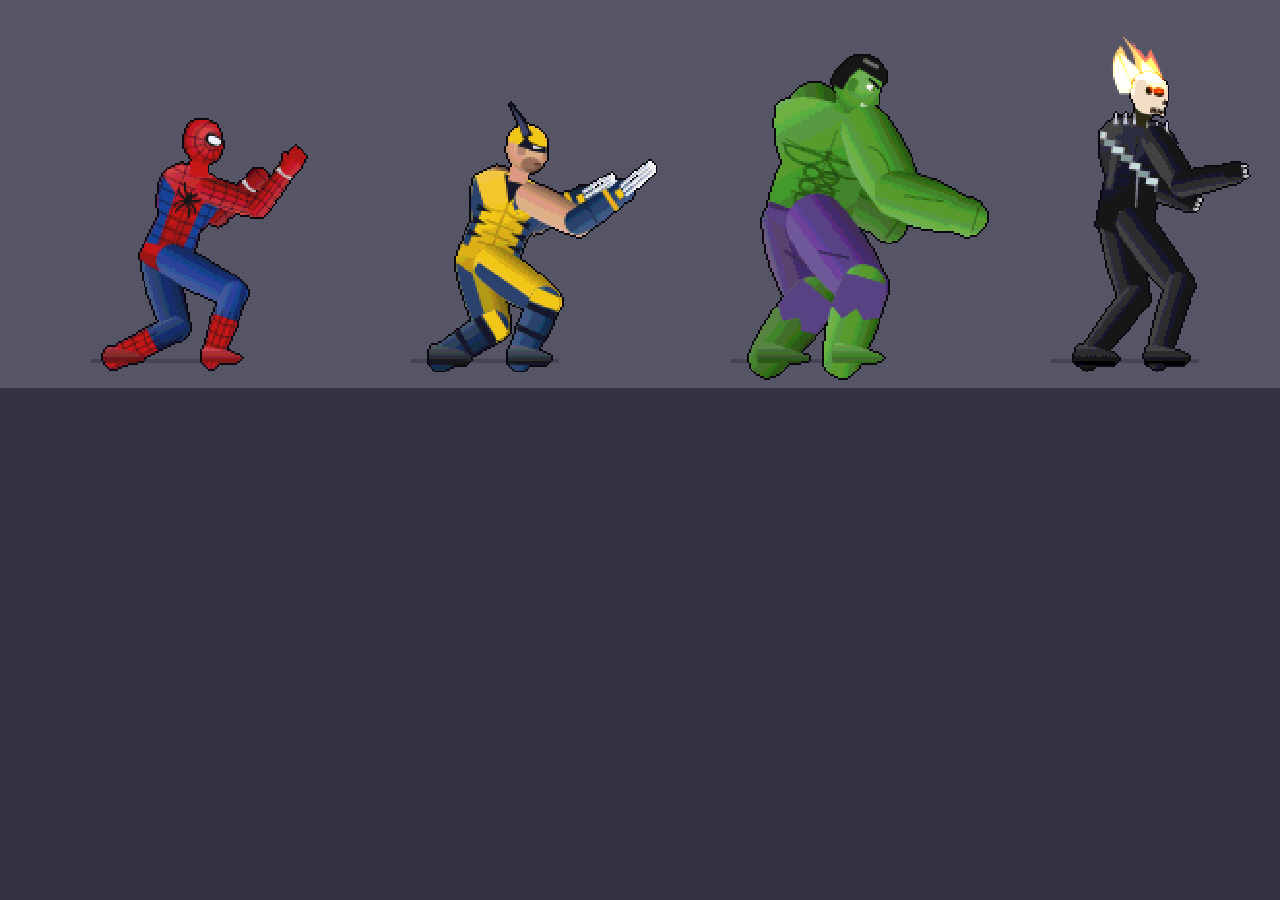
==== dev.html @ 45a107e0 "Marvel vs. DC: 2-on-2 arcade tag fighter with 20 heroes Co-Authored-By: Claude Opus 5.5 <noreply@ant" ====
<!doctype html>
<html><head><meta charset="utf-8"><title>dev gallery</title>
<style>body{margin:0;background:#334;color:#fff;font:12px monospace} canvas{image-rendering:pixelated;width:100vw;width:100vw}</style></head>
<body><canvas id="c" width="660" height="200"></canvas>
<script type="module">
import { MARVEL } from './js/chars/marvel.js';
import { DC } from './js/chars/dc.js';
import { buildCharacter } from './js/moves.js';
import { Fighter } from './js/fighter.js';
const c = document.getElementById('c'), ctx = c.getContext('2d');
const roster = [...MARVEL, ...DC];
const team = { side: 0, members: [], pad: { held: () => false } };
const start = +(new URLSearchParams(location.search).get('i') || 0);
const fs = roster.slice(start, start + 4).map((d) => { const f = new Fighter(d, buildCharacter(d), team, 0); return f; });
const q = new URLSearchParams(location.search);
window.ANIM = q.get('a') || 'idle';
window.MOVE = q.get('m');
window.T = q.get('t') ? +q.get('t') : null;
let fr = 0;
function draw() {
  ctx.fillStyle = '#556'; ctx.fillRect(0, 0, 660, 200);
  fs.forEach((f, i) => {
    const x = 85 + i * 165, y = 185;
    ctx.fillStyle = '#445'; ctx.fillRect(x - 38, y, 76, 2);
    let m = null;
    if (window.MOVE) { const [k, idx] = window.MOVE.split(':'); m = k === 'n' ? f.B.normals[idx] : k === 's' ? f.B.specials[+idx] : f.B.hypers[+idx]; }
    if (m) { f.state = 'move'; f.move = m; f.mt = window.T != null ? window.T : fr % (Math.min(m.len, 90)); }
    else { f.state = 'idle'; f.anim = window.ANIM; f.animT = window.T != null ? window.T : fr; }
    f.animClock = fr;
    f.updatePose();
    const r = f.buf.render(f.sk, f, f.def.look, 1, 1.2 * (f.def.scale || 1));
    ctx.drawImage(f.buf.cv, r[0], r[1], r[2], r[3], x - 210 + r[0], y - 300 + r[1], r[2], r[3]);
    if (f.def.look.glow) { ctx.save(); ctx.translate(x, y); ctx.scale(1.2, 1.2); ctx.globalCompositeOperation = 'lighter'; f.def.look.glow(ctx, f.sk, f, fr); ctx.restore(); }
  });
  fr++;
  requestAnimationFrame(draw);
}
draw();
</script></body></html>
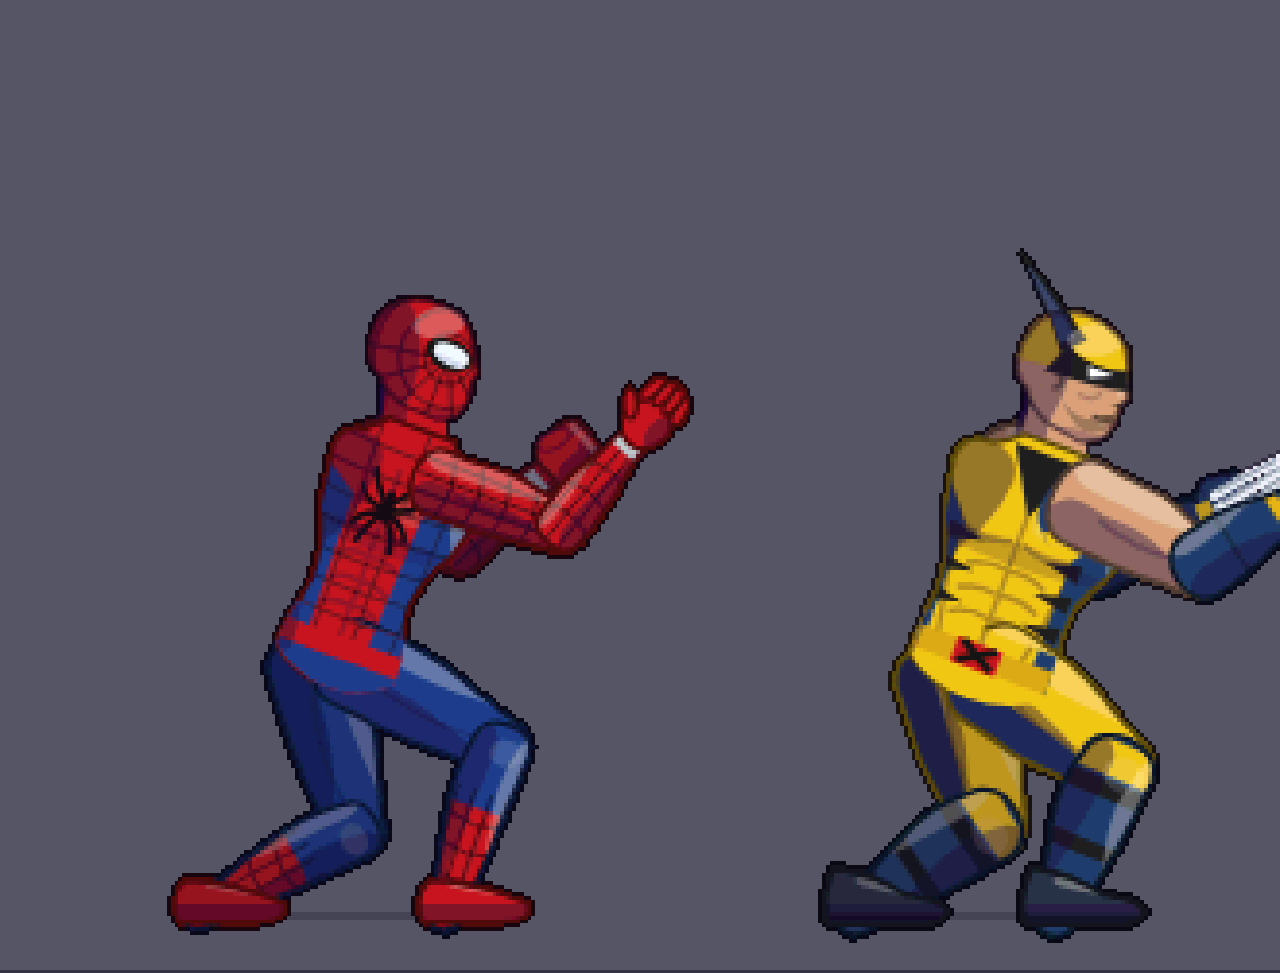
==== commit 06bdac81: "Rebuild character models with cel-shaded anatomy; add PS5 DualSense and mobile touch controls - Musc" ====
--- a/dev.html
+++ b/dev.html
@@ -1,7 +1,7 @@
 <!doctype html>
 <html><head><meta charset="utf-8"><title>dev gallery</title>
 <style>body{margin:0;background:#334;color:#fff;font:12px monospace} canvas{image-rendering:pixelated;width:100vw;width:100vw}</style></head>
-<body><canvas id="c" width="660" height="200"></canvas>
+<body><canvas id="c" width="330" height="250"></canvas>
 <script type="module">
 import { MARVEL } from './js/chars/marvel.js';
 import { DC } from './js/chars/dc.js';
@@ -10,17 +10,17 @@
 const c = document.getElementById('c'), ctx = c.getContext('2d');
 const roster = [...MARVEL, ...DC];
 const team = { side: 0, members: [], pad: { held: () => false } };
-const start = +(new URLSearchParams(location.search).get('i') || 0);
-const fs = roster.slice(start, start + 4).map((d) => { const f = new Fighter(d, buildCharacter(d), team, 0); return f; });
+const start = +(new URLSearchParams(location.search).get('i') || 0); const N = +(new URLSearchParams(location.search).get('n') || 4);
+const fs = roster.slice(start, start + N).map((d) => { const f = new Fighter(d, buildCharacter(d), team, 0); return f; });
 const q = new URLSearchParams(location.search);
 window.ANIM = q.get('a') || 'idle';
 window.MOVE = q.get('m');
 window.T = q.get('t') ? +q.get('t') : null;
 let fr = 0;
 function draw() {
-  ctx.fillStyle = '#556'; ctx.fillRect(0, 0, 660, 200);
+  ctx.fillStyle = '#556'; ctx.fillRect(0, 0, 330, 250);
   fs.forEach((f, i) => {
-    const x = 85 + i * 165, y = 185;
+    const x = 85 + i * 165, y = 235;
     ctx.fillStyle = '#445'; ctx.fillRect(x - 38, y, 76, 2);
     let m = null;
     if (window.MOVE) { const [k, idx] = window.MOVE.split(':'); m = k === 'n' ? f.B.normals[idx] : k === 's' ? f.B.specials[+idx] : f.B.hypers[+idx]; }
@@ -28,9 +28,9 @@
     else { f.state = 'idle'; f.anim = window.ANIM; f.animT = window.T != null ? window.T : fr; }
     f.animClock = fr;
     f.updatePose();
-    const r = f.buf.render(f.sk, f, f.def.look, 1, 1.2 * (f.def.scale || 1));
-    ctx.drawImage(f.buf.cv, r[0], r[1], r[2], r[3], x - 210 + r[0], y - 300 + r[1], r[2], r[3]);
-    if (f.def.look.glow) { ctx.save(); ctx.translate(x, y); ctx.scale(1.2, 1.2); ctx.globalCompositeOperation = 'lighter'; f.def.look.glow(ctx, f.sk, f, fr); ctx.restore(); }
+    const r = f.buf.render(f.sk, f, f.def.look, 1, 1.5 * (f.def.scale || 1));
+    ctx.drawImage(f.buf.cv, r[0], r[1], r[2], r[3], x - 260 + r[0], y - 370 + r[1], r[2], r[3]);
+    if (f.def.look.glow) { ctx.save(); ctx.translate(x, y); ctx.scale(1.5, 1.5); ctx.globalCompositeOperation = 'lighter'; f.def.look.glow(ctx, f.sk, f, fr); ctx.restore(); }
   });
   fr++;
   requestAnimationFrame(draw);
